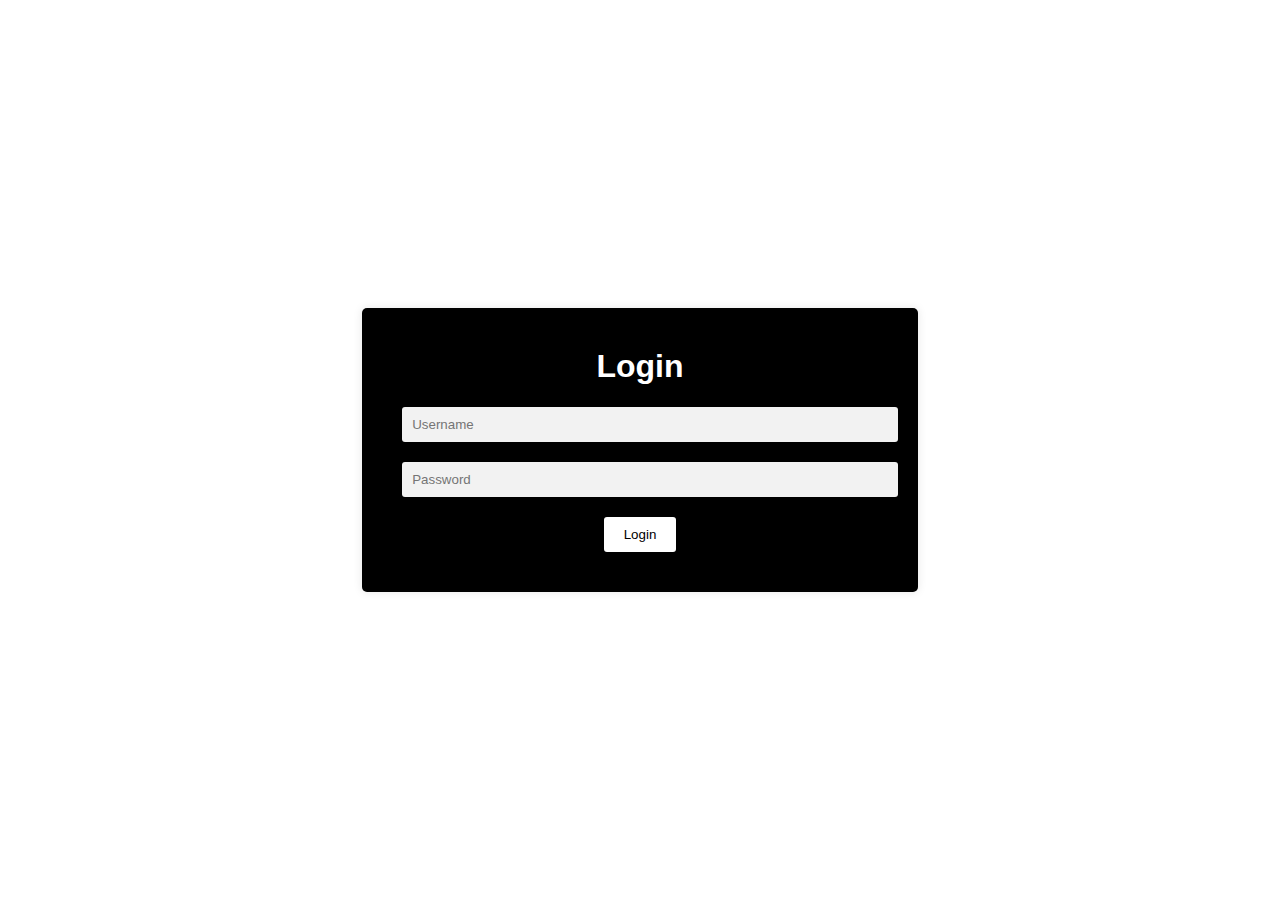
==== templates/login.html @ 0be915a3 "Merge pull request #3 from Sahil-Raj75/main" ====
<!DOCTYPE html>
<html lang="en">
<head>
  <meta charset="UTF-8">
  <meta name="viewport" content="width=device-width, initial-scale=1.0">
  <title>Login</title>
  <style>
    body {
      font-family: Arial, sans-serif;
      background-color: #fff;
      color: #000;
      margin: 0;
      padding: 0;
    }
    
    .container {
      display: flex;
      justify-content: center;
      align-items: center;
      height: 100vh;
    }
    
    .login-box {
      background-color: #000;
      color: #fff;
      padding: 40px;
      border-radius: 5px;
      box-shadow: 0 0 10px rgba(0, 0, 0, 0.1);
      text-align: center;
    }
    
    h1 {
      margin-top: 0;
    }
    
    input[type="text"], input[type="password"] {
      width: 100%;
      padding: 10px;
      margin-bottom: 20px;
      border: none;
      border-radius: 3px;
      background-color: #f2f2f2;
      color: #000;
    }
    
    button {
      background-color: #fff;
      color: #000;
      padding: 10px 20px;
      border: none;
      border-radius: 3px;
      cursor: pointer;
    }
    
    button:hover {
      background-color: #f2f2f2;
    }
  </style>
</head>
<body>
  <div class="container">
    <div class="login-box">
      <h1>Login</h1>
      <form action="/entry">
        <input type="text" placeholder="Username" required>
        <input type="password" placeholder="Password" required>
        <button>Login</button>
      </form>
    </div>  
  </div>
</body>
</html>
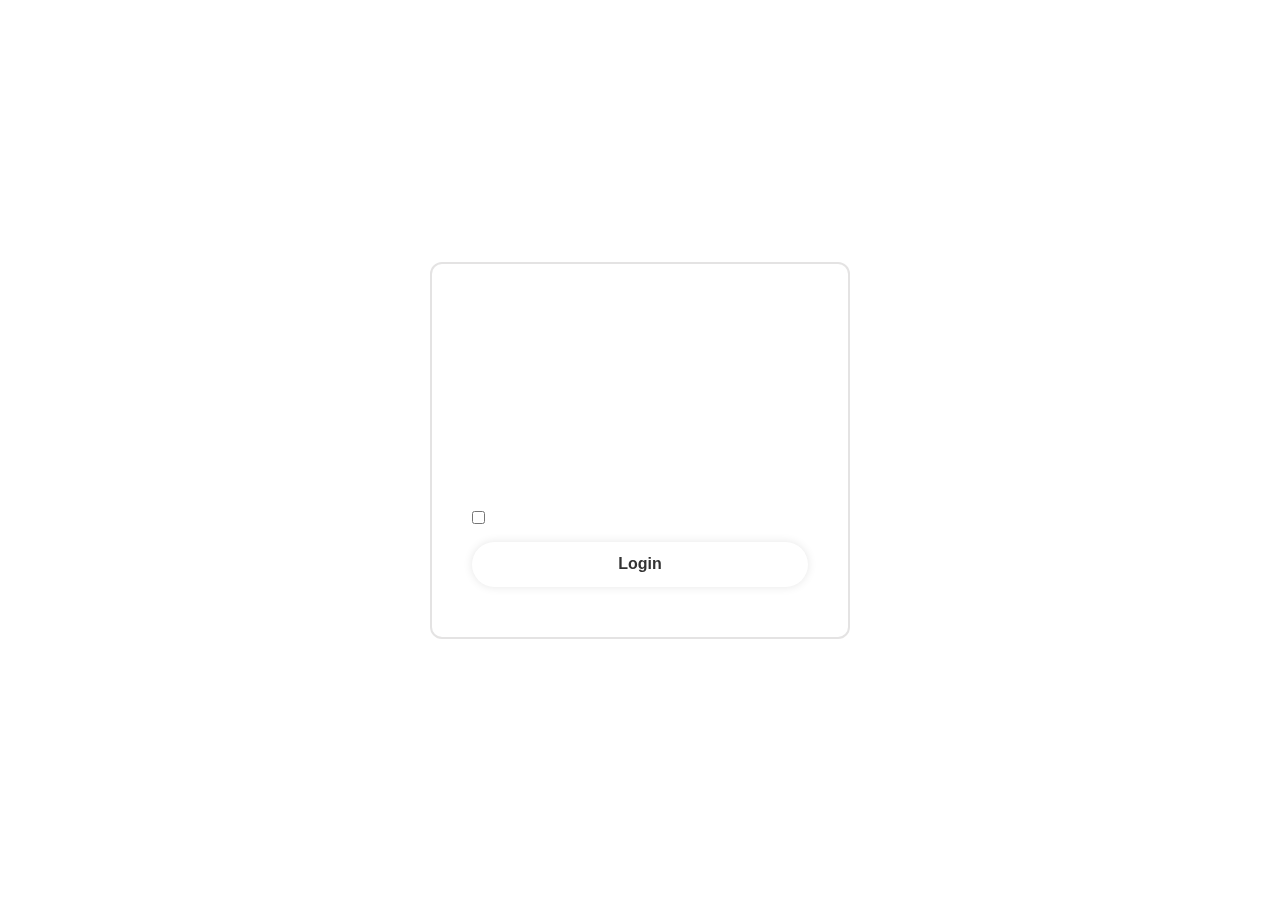
==== commit ca42f0cf: "check it" ====
--- a/templates/login.html
+++ b/templates/login.html
@@ -3,70 +3,134 @@
 <head>
   <meta charset="UTF-8">
   <meta name="viewport" content="width=device-width, initial-scale=1.0">
-  <title>Login</title>
+  <title>Login Form | Smakar</title>
+  <link href='https://unpkg.com/boxicons@2.1.4/css/boxicons.min.css' rel='stylesheet'>
   <style>
-    body {
-      font-family: Arial, sans-serif;
-      background-color: #fff;
-      color: #000;
+    *{
       margin: 0;
       padding: 0;
+      box-sizing: border-box;
+      font-family: "Poppins", sans-serif;
     }
-    
-    .container {
+    body{
       display: flex;
       justify-content: center;
       align-items: center;
-      height: 100vh;
+      min-height: 100vh;
+      background: url("https://i0.wp.com/enewsroom.in/wp-content/uploads/2020/06/aiims.jpg?fit=759%2C422&ssl=1") no-repeat;
+      background-size: cover;
+      background-position: center;
     }
-    
-    .login-box {
-      background-color: #000;
-      color: #fff;
-      padding: 40px;
-      border-radius: 5px;
-      box-shadow: 0 0 10px rgba(0, 0, 0, 0.1);
+    .wrapper{
+      width: 420px;
+      background: transparent;
+      border: 2px solid rgba(77, 71, 71, 0.151);
+      backdrop-filter: blur(9px);
+      color: #ffffff;
+      border-radius: 12px;
+      padding: 30px 40px;
+    }
+    .wrapper h1{
+      font-size: 36px;
       text-align: center;
     }
+    .wrapper .input-box{
+      position: relative;
+      width: 100%;
+      height: 50px;
+      
+      margin: 30px 0;
+    }
+    .input-box input{
+      width: 100%;
+      height: 100%;
+      background: transparent;
+      border: none;
+      outline: none;
+      border: 2px solid rgba(255, 255, 255, .2);
+      border-radius: 40px;
+      font-size: 16px;
+      color: #ffffff;
+      padding: 20px 45px 20px 20px;
+    }
+    .input-box input::placeholder{
+      color: #ffffff;
+    }
+    .input-box i{
+      position: absolute;
+      right: 20px;
+      top: 30%;
+      transform: translate(-50%);
+      font-size: 20px;
     
-    h1 {
-      margin-top: 0;
     }
+    .wrapper .remember-forgot{
+      display: flex;
+      justify-content: space-between;
+      font-size: 14.5px;
+      margin: -15px 0 15px;
+    }
+    .remember-forgot label input{
+      accent-color: #fff;
+      margin-right: 3px;
     
-    input[type="text"], input[type="password"] {
+    }
+    .remember-forgot a{
+      color: #fff;
+      text-decoration: none;
+    
+    }
+    .remember-forgot a:hover{
+      text-decoration: underline;
+    }
+    .wrapper .btn{
       width: 100%;
-      padding: 10px;
-      margin-bottom: 20px;
+      height: 45px;
+      background: #ffffff;
       border: none;
-      border-radius: 3px;
-      background-color: #f2f2f2;
-      color: #000;
+      outline: none;
+      border-radius: 40px;
+      box-shadow: 0 0 10px rgba(0, 0, 0, .1);
+      cursor: pointer;
+      font-size: 16px;
+      color: #333;
+      font-weight: 600;
     }
+    .wrapper .register-link{
+      font-size: 14.5px;
+      text-align: center;
+      margin: 20px 0 15px;
     
-    button {
-      background-color: #fff;
-      color: #000;
-      padding: 10px 20px;
-      border: none;
-      border-radius: 3px;
-      cursor: pointer;
     }
-    
-    button:hover {
-      background-color: #f2f2f2;
+    .register-link p a{
+      color: #fff;
+      text-decoration: none;
+      font-weight: 600;
+    }
+    .register-link p a:hover{
+      text-decoration: underline;
     }
   </style>
 </head>
 <body>
-  <div class="container">
-    <div class="login-box">
+  <div class="wrapper">
+    <form action="{{ url_for('login') }}" method="POST">
       <h1>Login</h1>
-      <form action="/entry">
-        <input type="text" placeholder="Username" required>
-        <input type="password" placeholder="Password" required>
-        <button>Login</button>
-      </form>
-    </div>  
+      <div class="input-box">
+          <input type="text" name="username" placeholder="Username" required>
+          <i class='bx bxs-user'></i>
+      </div>
+      <div class="input-box">
+          <input type="password" name="password" placeholder="Password" required>
+          <i class='bx bxs-lock-alt'></i>
+      </div>
+      <div class="remember-forgot">
+          <label><input type="checkbox">Remember Me</label>
+          <a href="#">Forgot Password</a>
+      </div>
+      <button type="submit" class="btn">Login</button>
+      <div class="register-link"></div>
+  </form>
   </div>
 </body>
 </html>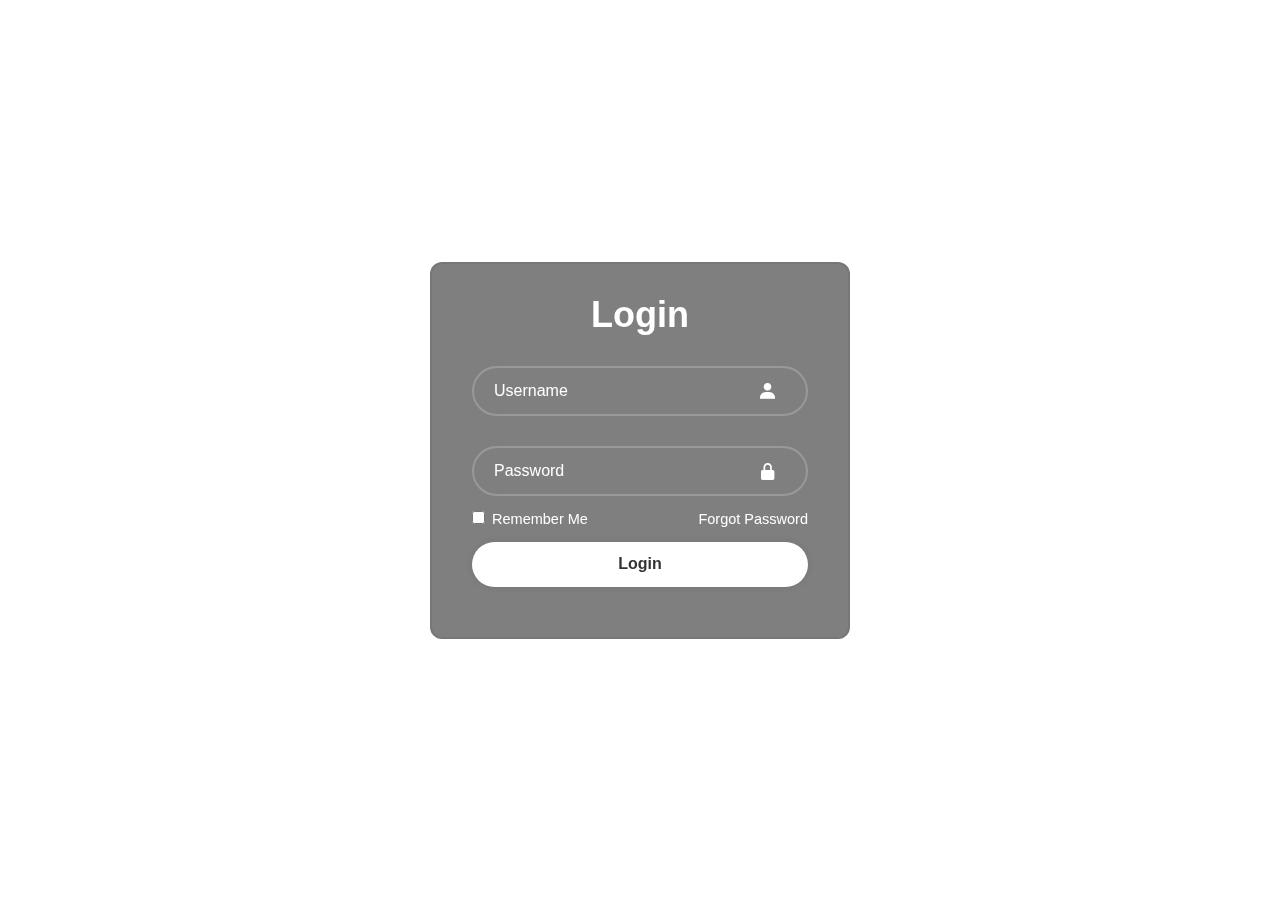
==== commit 948cdfdb: "bahut kaam hogaya" ====
--- a/templates/login.html
+++ b/templates/login.html
@@ -1,136 +1,132 @@
 <!DOCTYPE html>
 <html lang="en">
 <head>
-  <meta charset="UTF-8">
-  <meta name="viewport" content="width=device-width, initial-scale=1.0">
-  <title>Login Form | Smakar</title>
-  <link href='https://unpkg.com/boxicons@2.1.4/css/boxicons.min.css' rel='stylesheet'>
-  <style>
-    *{
-      margin: 0;
-      padding: 0;
-      box-sizing: border-box;
-      font-family: "Poppins", sans-serif;
-    }
-    body{
-      display: flex;
-      justify-content: center;
-      align-items: center;
-      min-height: 100vh;
-      background: url("https://i0.wp.com/enewsroom.in/wp-content/uploads/2020/06/aiims.jpg?fit=759%2C422&ssl=1") no-repeat;
-      background-size: cover;
-      background-position: center;
-    }
-    .wrapper{
-      width: 420px;
-      background: transparent;
-      border: 2px solid rgba(77, 71, 71, 0.151);
-      backdrop-filter: blur(9px);
-      color: #ffffff;
-      border-radius: 12px;
-      padding: 30px 40px;
-    }
-    .wrapper h1{
-      font-size: 36px;
-      text-align: center;
-    }
-    .wrapper .input-box{
-      position: relative;
-      width: 100%;
-      height: 50px;
-      
-      margin: 30px 0;
-    }
-    .input-box input{
-      width: 100%;
-      height: 100%;
-      background: transparent;
-      border: none;
-      outline: none;
-      border: 2px solid rgba(255, 255, 255, .2);
-      border-radius: 40px;
-      font-size: 16px;
-      color: #ffffff;
-      padding: 20px 45px 20px 20px;
-    }
-    .input-box input::placeholder{
-      color: #ffffff;
-    }
-    .input-box i{
-      position: absolute;
-      right: 20px;
-      top: 30%;
-      transform: translate(-50%);
-      font-size: 20px;
-    
-    }
-    .wrapper .remember-forgot{
-      display: flex;
-      justify-content: space-between;
-      font-size: 14.5px;
-      margin: -15px 0 15px;
-    }
-    .remember-forgot label input{
-      accent-color: #fff;
-      margin-right: 3px;
-    
-    }
-    .remember-forgot a{
-      color: #fff;
-      text-decoration: none;
-    
-    }
-    .remember-forgot a:hover{
-      text-decoration: underline;
-    }
-    .wrapper .btn{
-      width: 100%;
-      height: 45px;
-      background: #ffffff;
-      border: none;
-      outline: none;
-      border-radius: 40px;
-      box-shadow: 0 0 10px rgba(0, 0, 0, .1);
-      cursor: pointer;
-      font-size: 16px;
-      color: #333;
-      font-weight: 600;
-    }
-    .wrapper .register-link{
-      font-size: 14.5px;
-      text-align: center;
-      margin: 20px 0 15px;
-    
-    }
-    .register-link p a{
-      color: #fff;
-      text-decoration: none;
-      font-weight: 600;
-    }
-    .register-link p a:hover{
-      text-decoration: underline;
-    }
-  </style>
+    <meta charset="UTF-8">
+    <meta name="viewport" content="width=device-width, initial-scale=1.0">
+    <title>Login Form | Smakar</title>
+    <style>
+        * {
+            margin: 0;
+            padding: 0;
+            box-sizing: border-box;
+            font-family: "Poppins", sans-serif;
+        }
+        body {
+            display: flex;
+            justify-content: center;
+            align-items: center;
+            min-height: 100vh;
+            background-size: cover;
+        }
+        .wrapper {
+            width: 420px;
+            background: rgba(0, 0, 0, 0.5);
+            border: 2px solid rgba(77, 71, 71, 0.151);
+            backdrop-filter: blur(9px);
+            color: #ffffff;
+            border-radius: 12px;
+            padding: 30px 40px;
+        }
+        .wrapper h1 {
+            font-size: 36px;
+            text-align: center;
+        }
+        .input-box {
+            position: relative;
+            width: 100%;
+            height: 50px;
+            margin: 30px 0;
+        }
+        .input-box input {
+            width: 100%;
+            height: 100%;
+            background: transparent;
+            border: none;
+            outline: none;
+            border: 2px solid rgba(255, 255, 255, .2);
+            border-radius: 40px;
+            font-size: 16px;
+            color: #ffffff;
+            padding: 20px 45px 20px 20px;
+        }
+        .input-box input::placeholder {
+            color: #ffffff;
+        }
+        .input-box i {
+            position: absolute;
+            right: 20px;
+            top: 30%;
+            transform: translate(-50%);
+            font-size: 20px;
+            color: #ffffff;
+        }
+        .wrapper .remember-forgot {
+            display: flex;
+            justify-content: space-between;
+            font-size: 14.5px;
+            margin: -15px 0 15px;
+        }
+        .remember-forgot label input {
+            accent-color: #fff;
+            margin-right: 3px;
+        }
+        .remember-forgot a {
+            color: #fff;
+            text-decoration: none;
+        }
+        .remember-forgot a:hover {
+            text-decoration: underline;
+        }
+        .wrapper .btn {
+            width: 100%;
+            height: 45px;
+            background: #ffffff;
+            border: none;
+            outline: none;
+            border-radius: 40px;
+            box-shadow: 0 0 10px rgba(0, 0, 0, .1);
+            cursor: pointer;
+            font-size: 16px;
+            color: #333;
+            font-weight: 600;
+        }
+        .wrapper .register-link {
+            font-size: 14.5px;
+            text-align: center;
+            margin: 20px 0 15px;
+        }
+        .register-link p a {
+            color: #fff;
+            text-decoration: none;
+            font-weight: 600;
+        }
+        .register-link p a:hover {
+            text-decoration: underline;
+        }
+    </style>
+    <link href='https://unpkg.com/boxicons@2.1.4/css/boxicons.min.css' rel='stylesheet'>
 </head>
 <body>
-  <div class="wrapper">
-    <form action="{{ url_for('login') }}" method="POST">
-      <h1>Login</h1>
-      <div class="input-box">
-          <input type="text" name="username" placeholder="Username" required>
-          <i class='bx bxs-user'></i>
-      </div>
-      <div class="input-box">
-          <input type="password" name="password" placeholder="Password" required>
-          <i class='bx bxs-lock-alt'></i>
-      </div>
-      <div class="remember-forgot">
-          <label><input type="checkbox">Remember Me</label>
-          <a href="#">Forgot Password</a>
-      </div>
-      <button type="submit" class="btn">Login</button>
-      <div class="register-link"></div>
-  </form>
-  </div>
+    <div class="wrapper">
+        <form action="/login" method="POST">
+            <h1>Login</h1>
+            <div class="input-box">
+                <input type="text" name="username" placeholder="Username" required aria-label="Username">
+                <i class='bx bxs-user'></i>
+            </div>
+            <div class="input-box">
+                <input type="password" name="password" placeholder="Password" required aria-label="Password">
+                <i class='bx bxs-lock-alt'></i>
+            </div>
+            <div class="remember-forgot">
+                <label><input type="checkbox" aria-label="Remember Me"> Remember Me</label>
+                <a href="#">Forgot Password</a>
+            </div>
+            <button type="submit" class="btn">Login</button>
+            <div class="register-link">
+                <!-- Add content here if needed -->
+            </div>
+        </form>
+    </div>
 </body>
 </html>